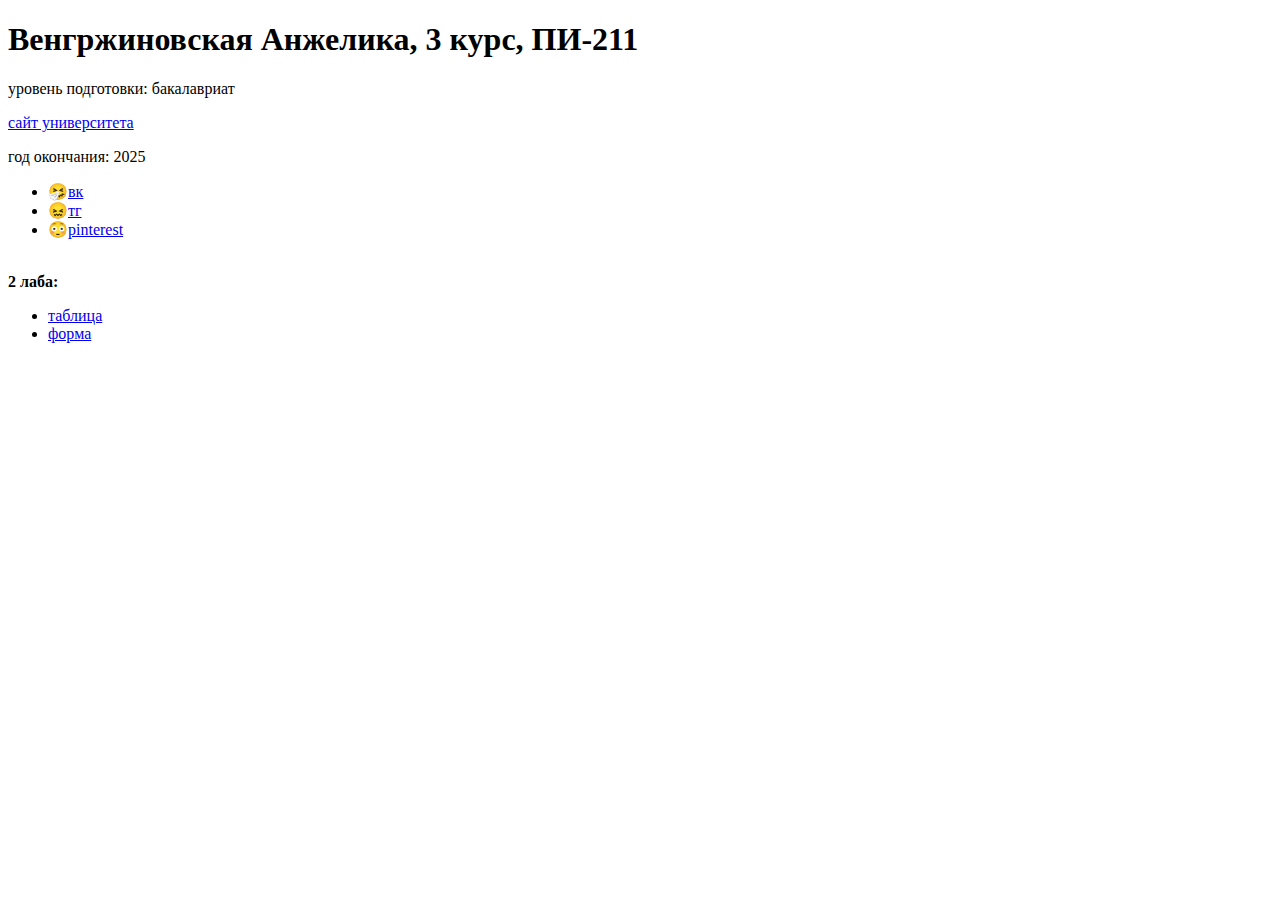
==== index.html @ 3a26230c "added hrefs" ====
<!DOCTYPE html>
<html lang="en">
<head>
    <meta charset="UTF-8">
    <title>about me</title>
</head>
<body>
<h1>Венгржиновская Анжелика, 3 курс, ПИ-211</h1>
<p>уровень подготовки: бакалавриат</p>
<a href="https://kemsu.ru/">сайт университета</a>
<p>год окончания: 2025</p>

<ul>
    <li><span>🤧</span><a href="https://vk.com/kunjjutt">вк</a></li>
    <li><span>😖</span><a href="https://t.me/kunjjutt">тг</a></li>
    <li><span>😳</span><a href="https://ru.pinterest.com/moldycookies/">pinterest</a></li>
</ul>
<br>

<b>2 лаба:</b>
<ul>
    <li><a href="table.html">таблица</a></li>
    <li><a href="contact_me.html">форма</a></li>
</ul>
</body>
</html>
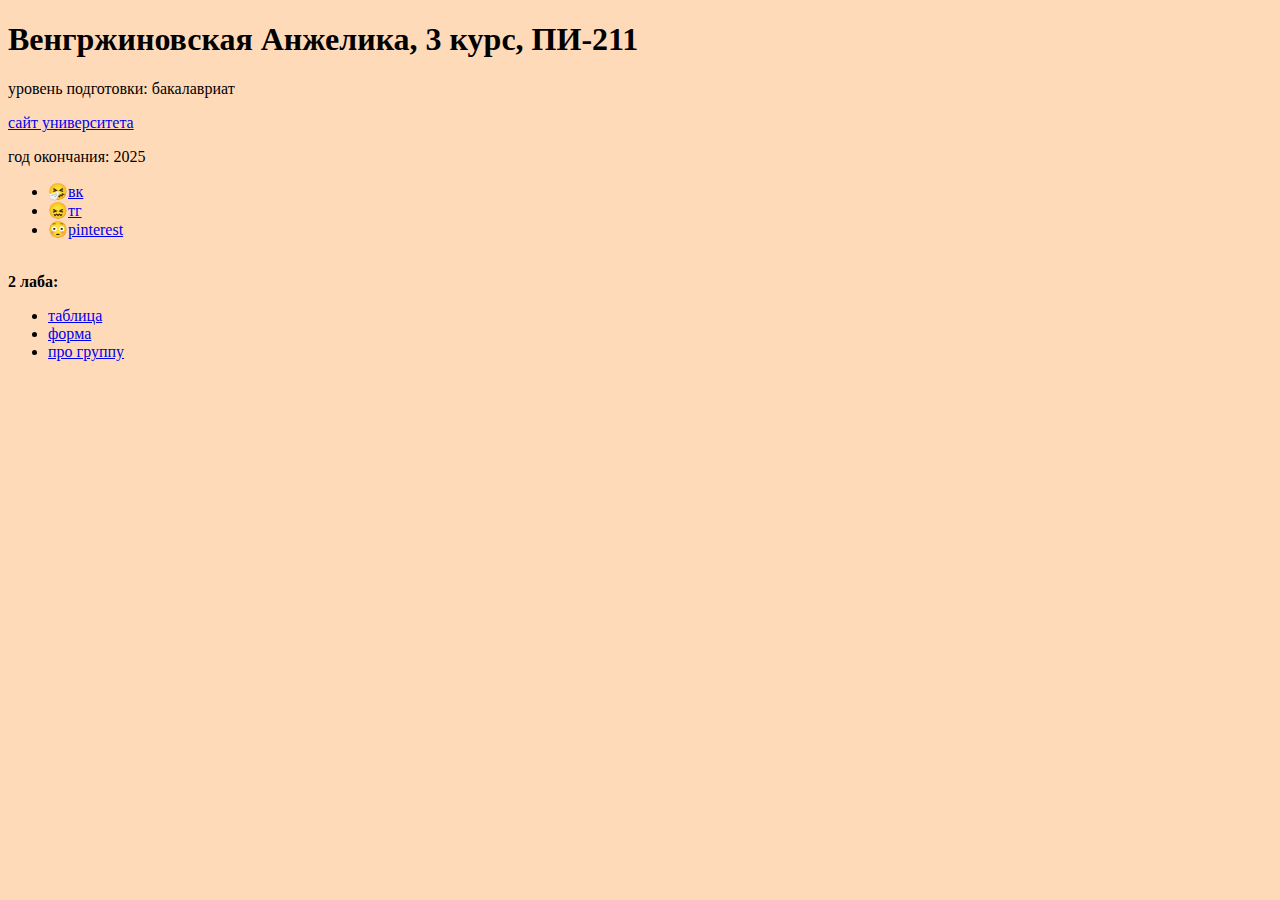
==== commit 04454877: "lab 3" ====
--- a/index.html
+++ b/index.html
@@ -4,7 +4,7 @@
     <meta charset="UTF-8">
     <title>about me</title>
 </head>
-<body>
+<body style="background-color: peachpuff">
 <h1>Венгржиновская Анжелика, 3 курс, ПИ-211</h1>
 <p>уровень подготовки: бакалавриат</p>
 <a href="https://kemsu.ru/">сайт университета</a>
@@ -21,6 +21,7 @@
 <ul>
     <li><a href="table.html">таблица</a></li>
     <li><a href="contact_me.html">форма</a></li>
+    <li><a href="about_group.html">про группу</a></li>
 </ul>
 </body>
 </html>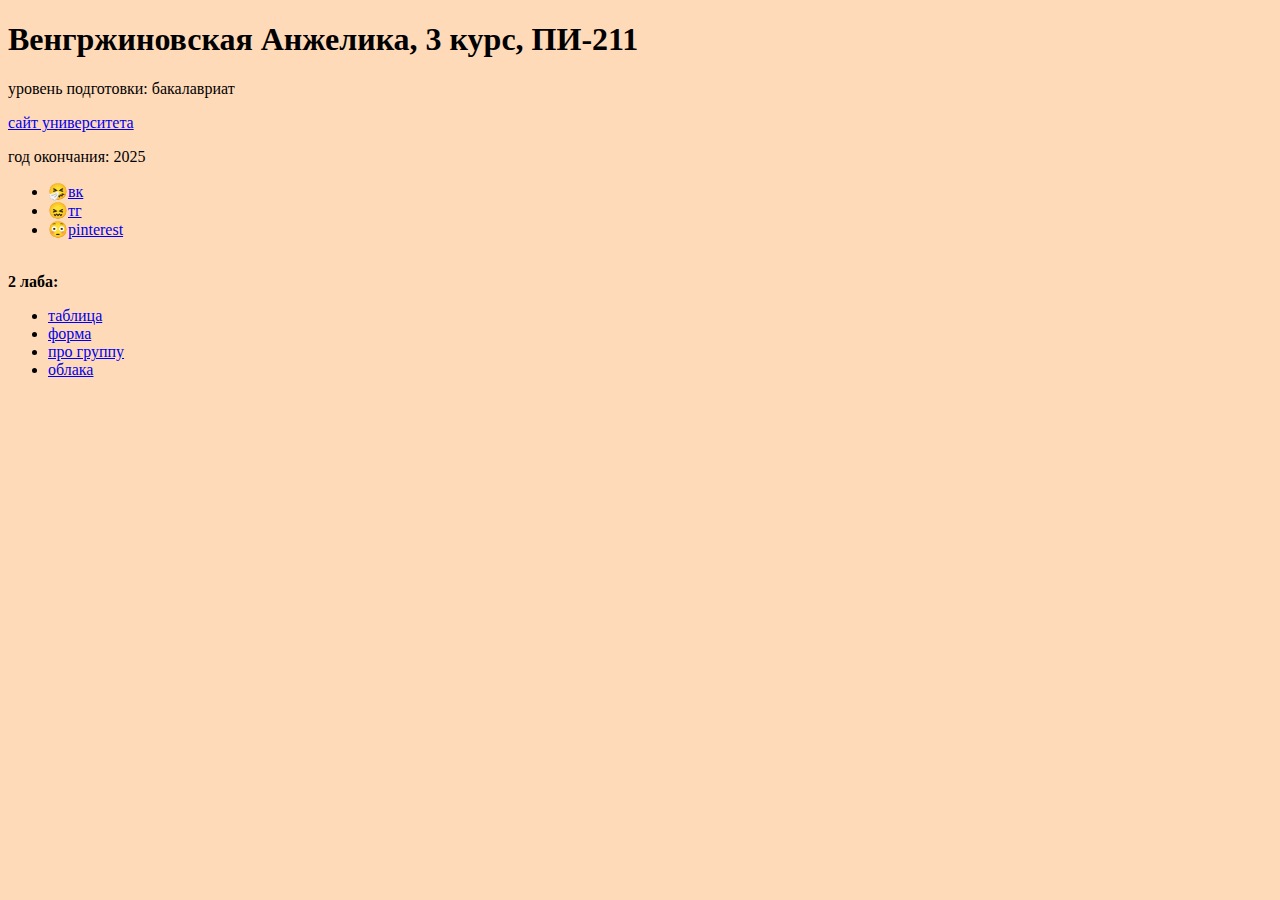
==== commit 4e8cf9fa: "lab 4" ====
--- a/index.html
+++ b/index.html
@@ -3,6 +3,7 @@
 <head>
     <meta charset="UTF-8">
     <title>about me</title>
+    <link rel="shortcut icon" href="favicon.ico" type="image/x-icon">
 </head>
 <body style="background-color: peachpuff">
 <h1>Венгржиновская Анжелика, 3 курс, ПИ-211</h1>
@@ -22,6 +23,7 @@
     <li><a href="table.html">таблица</a></li>
     <li><a href="contact_me.html">форма</a></li>
     <li><a href="about_group.html">про группу</a></li>
+    <li><a href="cloud_lab/clouds.html">облака</a></li>
 </ul>
 </body>
 </html>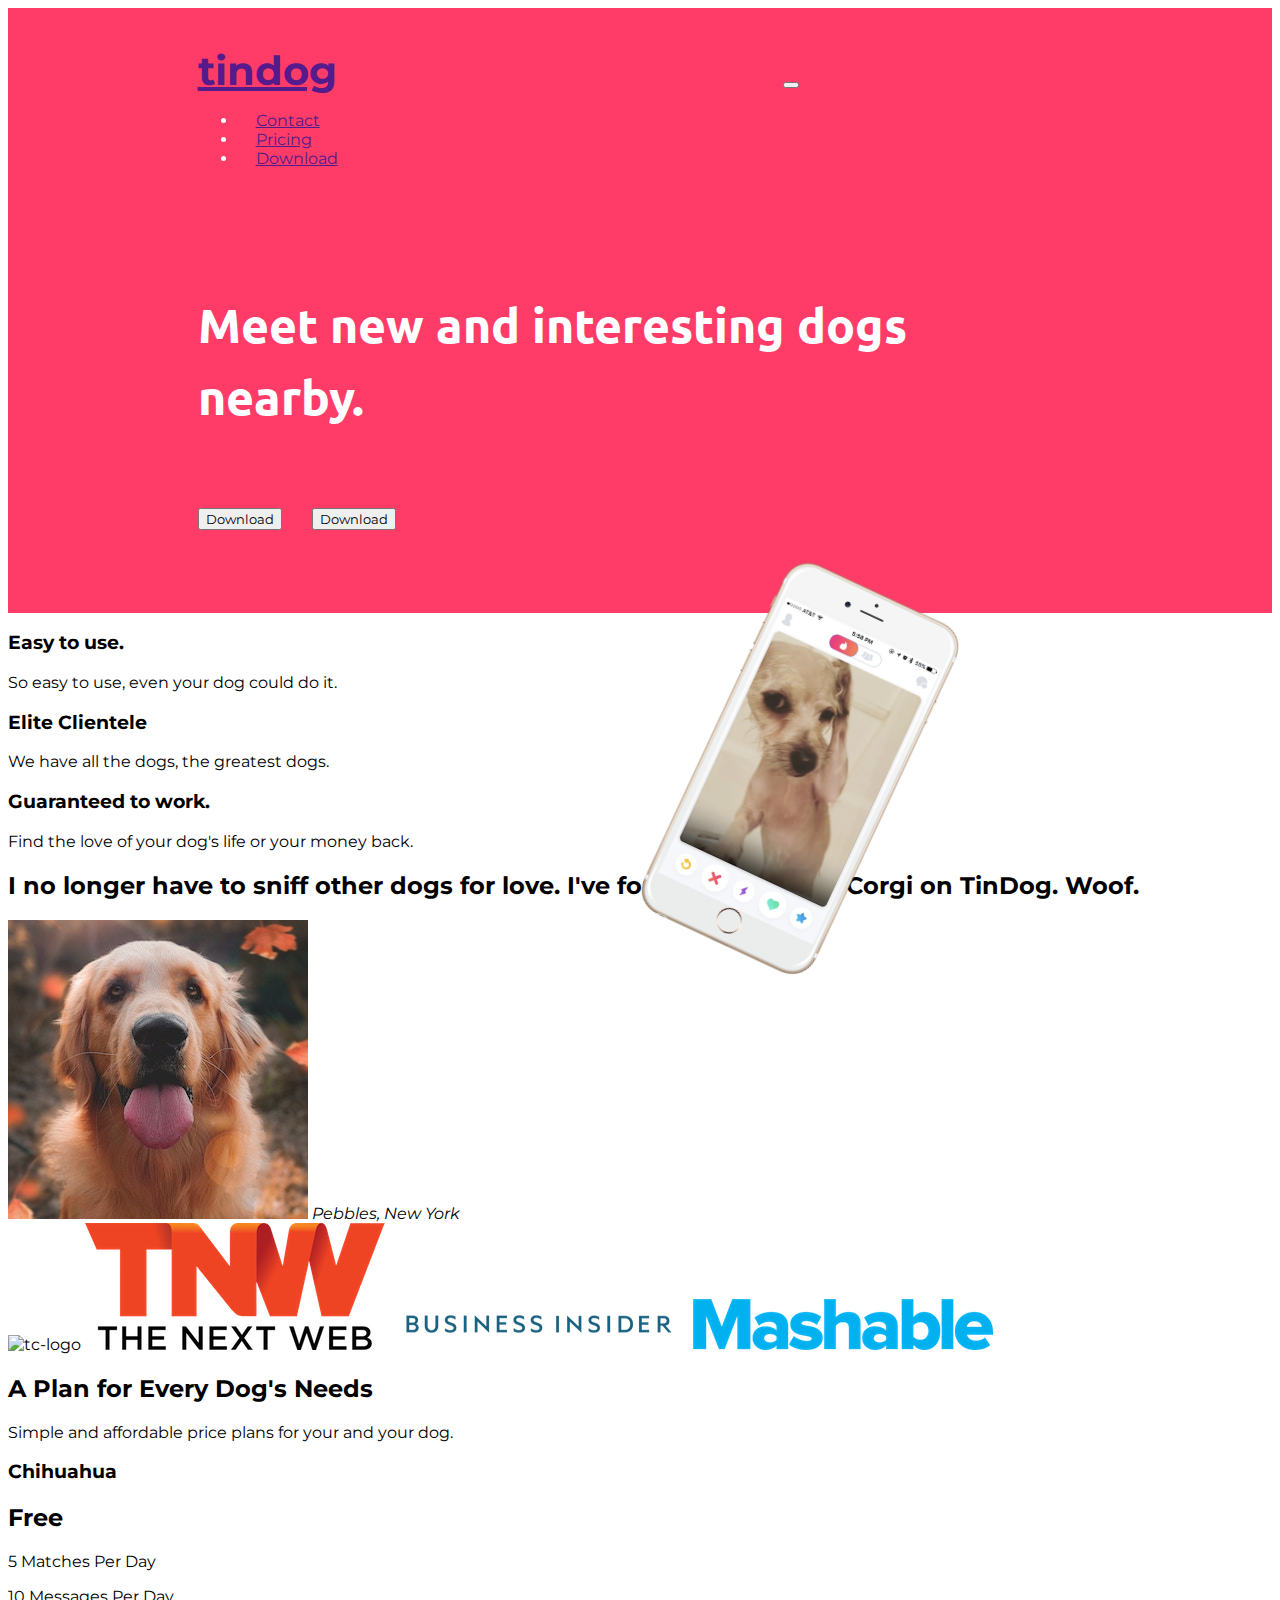
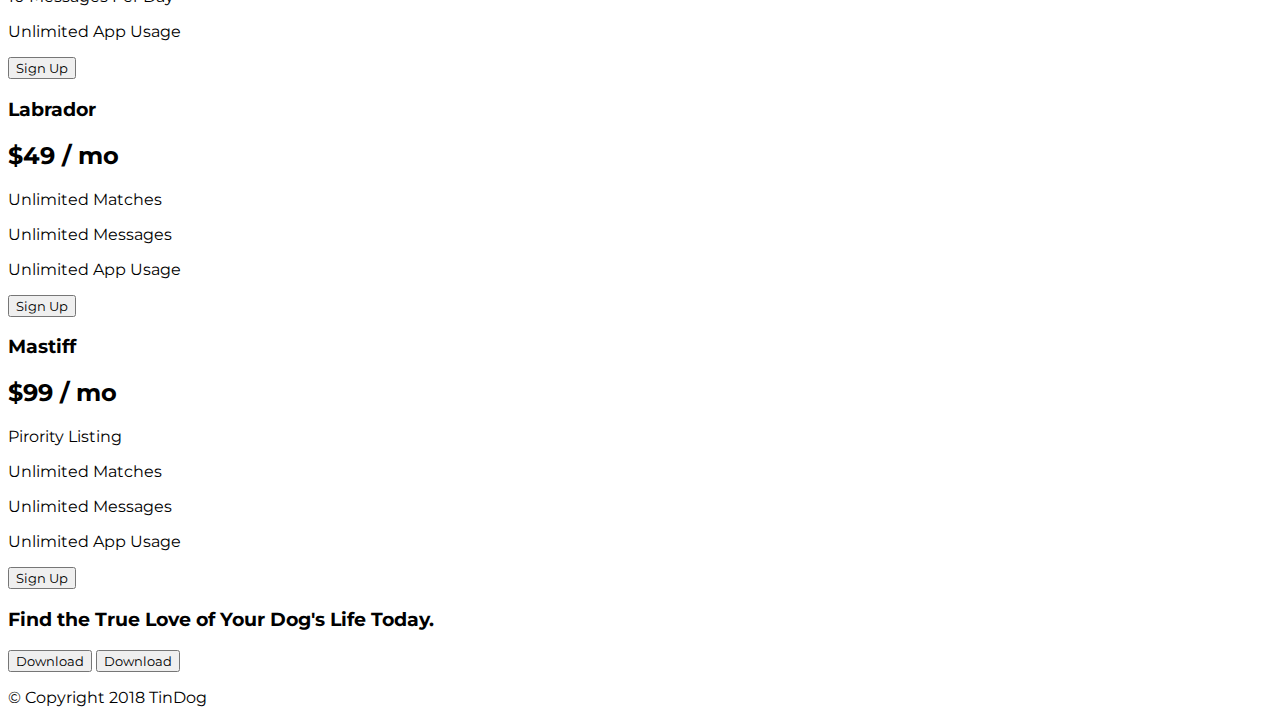
==== commit 999a6c9c: "lab 5" ====
--- a/index.html
+++ b/index.html
@@ -1,29 +1,159 @@
 <!DOCTYPE html>
 <html lang="en">
+
 <head>
-    <meta charset="UTF-8">
-    <title>about me</title>
-    <link rel="shortcut icon" href="favicon.ico" type="image/x-icon">
+    <meta charset="utf-8">
+    <title>TinDog</title>
+    <link rel="stylesheet" href="css/styles.css">
+    <link href="https://cdn.jsdelivr.net/npm/bootstrap@5.1.3/dist/css/bootstrap.min.css" rel="stylesheet"
+          integrity="sha384-1BmE4kWBq78iYhFldvKuhfTAU6auU8tT94WrHftjDbrCEXSU1oBoqyl2QvZ6jIW3" crossorigin="anonymous">
+    <link rel="preconnect" href="https://fonts.googleapis.com">
+    <link rel="preconnect" href="https://fonts.gstatic.com" crossorigin>
+    <link href="https://fonts.googleapis.com/css2?family=Montserrat:wght@300&family=Ubuntu:wght@300&display=swap"
+          rel="stylesheet">
+    <link href="https://use.fontawesome.com/releases/v6.4.2/css/all.css" rel="stylesheet"/>
 </head>
-<body style="background-color: peachpuff">
-<h1>Венгржиновская Анжелика, 3 курс, ПИ-211</h1>
-<p>уровень подготовки: бакалавриат</p>
-<a href="https://kemsu.ru/">сайт университета</a>
-<p>год окончания: 2025</p>
 
-<ul>
-    <li><span>🤧</span><a href="https://vk.com/kunjjutt">вк</a></li>
-    <li><span>😖</span><a href="https://t.me/kunjjutt">тг</a></li>
-    <li><span>😳</span><a href="https://ru.pinterest.com/moldycookies/">pinterest</a></li>
-</ul>
-<br>
+<body>
 
-<b>2 лаба:</b>
-<ul>
-    <li><a href="table.html">таблица</a></li>
-    <li><a href="contact_me.html">форма</a></li>
-    <li><a href="about_group.html">про группу</a></li>
-    <li><a href="cloud_lab/clouds.html">облака</a></li>
-</ul>
+<section id="title">
+
+    <nav class="navbar wrapper navbar-expand-lg navbar-dark">
+        <a class="navbar-brand wrapper" href="">tindog</a>
+        <button class="navbar-toggler" type="button" data-toggle="collapse" data-target="#navbarSupportedContent"
+                aria-controls="navbarSupportedContent" aria-expanded="false" aria-label="Toggle navigation">
+            <span class="navbar-toggler-icon"></span>
+        </button>
+        <div class="collapse navbar-collapse" id="navbarSupportedContent">
+            <ul class="navbar-nav ml-auto">
+                <li class="nav-item wrapper">
+                    <a class="nav-link" href="">Contact</a>
+                </li>
+                <li class="nav-item wrapper">
+                    <a class="nav-link" href="">Pricing</a>
+                </li>
+                <li class="nav-item wrapper">
+                    <a class="nav-link" href="">Download</a>
+                </li>
+            </ul>
+        </div>
+    </nav>
+
+    <div class="row">
+        <div class="col-lg-6">
+            <h1>Meet new and interesting dogs nearby.</h1>
+            <button type="button" class="btn btn-dark btn-lg download-button"><i
+                    class="fa-brands fa-apple"></i> Download
+            </button>
+            <button type="button" class="btn btn-outline-light btn-lg download-button"><i
+                    class="fa-brands fa-google-play"></i> Download
+            </button>
+        </div>
+        <div class="col-lg-6">
+            <img class="title-image" src="images/iphone6.png" alt="iphone-mockup">
+        </div>
+    </div>
+
+</section>
+
+
+<!-- Features -->
+
+<section id="features">
+
+    <h3>Easy to use.</h3>
+    <p>So easy to use, even your dog could do it.</p>
+
+    <h3>Elite Clientele</h3>
+    <p>We have all the dogs, the greatest dogs.</p>
+
+    <h3>Guaranteed to work.</h3>
+    <p>Find the love of your dog's life or your money back.</p>
+
+</section>
+
+
+<!-- Testimonials -->
+
+<section id="testimonials">
+
+    <h2>I no longer have to sniff other dogs for love. I've found the hottest Corgi on TinDog. Woof.</h2>
+    <img src="images/dog-img.jpg" alt="dog-profile">
+    <em>Pebbles, New York</em>
+
+    <!-- <h2 class="testimonial-text">My dog used to be so lonely, but with TinDog's help, they've found the love of their life. I think.</h2>
+    <img class="testimonial-image" src="images/lady-img.jpg" alt="lady-profile">
+    <em>Beverly, Illinois</em> -->
+
+</section>
+
+
+<!-- Press -->
+
+<section id="press">
+    <img src="images/techcrunch.png" alt="tc-logo">
+    <img src="images/tnw.png" alt="tnw-logo">
+    <img src="images/bizinsider.png" alt="biz-insider-logo">
+    <img src="images/mashable.png" alt="mashable-logo">
+
+</section>
+
+
+<!-- Pricing -->
+
+<section id="pricing">
+
+    <h2>A Plan for Every Dog's Needs</h2>
+    <p>Simple and affordable price plans for your and your dog.</p>
+
+
+    <h3>Chihuahua</h3>
+    <h2>Free</h2>
+    <p>5 Matches Per Day</p>
+    <p>10 Messages Per Day</p>
+    <p>Unlimited App Usage</p>
+    <button type="button">Sign Up</button>
+
+
+    <h3>Labrador</h3>
+    <h2>$49 / mo</h2>
+    <p>Unlimited Matches</p>
+    <p>Unlimited Messages</p>
+    <p>Unlimited App Usage</p>
+    <button type="button">Sign Up</button>
+
+
+    <h3>Mastiff</h3>
+    <h2>$99 / mo</h2>
+    <p>Pirority Listing</p>
+    <p>Unlimited Matches</p>
+    <p>Unlimited Messages</p>
+    <p>Unlimited App Usage</p>
+    <button type="button">Sign Up</button>
+
+</section>
+
+
+<!-- Call to Action -->
+
+<section id="cta">
+
+    <h3>Find the True Love of Your Dog's Life Today.</h3>
+    <button type="button">Download</button>
+    <button type="button">Download</button>
+
+</section>
+
+
+<!-- Footer -->
+
+<footer id="footer">
+
+    <p>© Copyright 2018 TinDog</p>
+
+</footer>
+
+
 </body>
-</html>+
+</html>
--- a/css/styles.css
+++ b/css/styles.css
@@ -0,0 +1,40 @@
+body * {
+    font-family: "Montserrat", sans-serif;
+}
+
+#title {
+    background-color: #ff3c68;
+    color: #fff;
+    padding: 3% 15%;
+}
+
+h1 {
+    font-family: "Ubuntu", sans-serif;
+    font-size: 3rem;
+    line-height: 1.5;
+}
+
+.navbar-brand.wrapper {
+    font-size: 2.5rem;
+    font-weight: bold;
+    margin-right: 50%;
+}
+
+.navbar.wrapper {
+    padding-bottom: 4.5rem;
+}
+
+.nav-item.wrapper {
+    padding: 0 18px;
+}
+
+.download-button {
+    margin: 5% 3% 5% 0;
+}
+
+.title-image {
+    width: 15%;
+    transform: rotate(25deg);
+    position: absolute;
+    right: 30%;
+}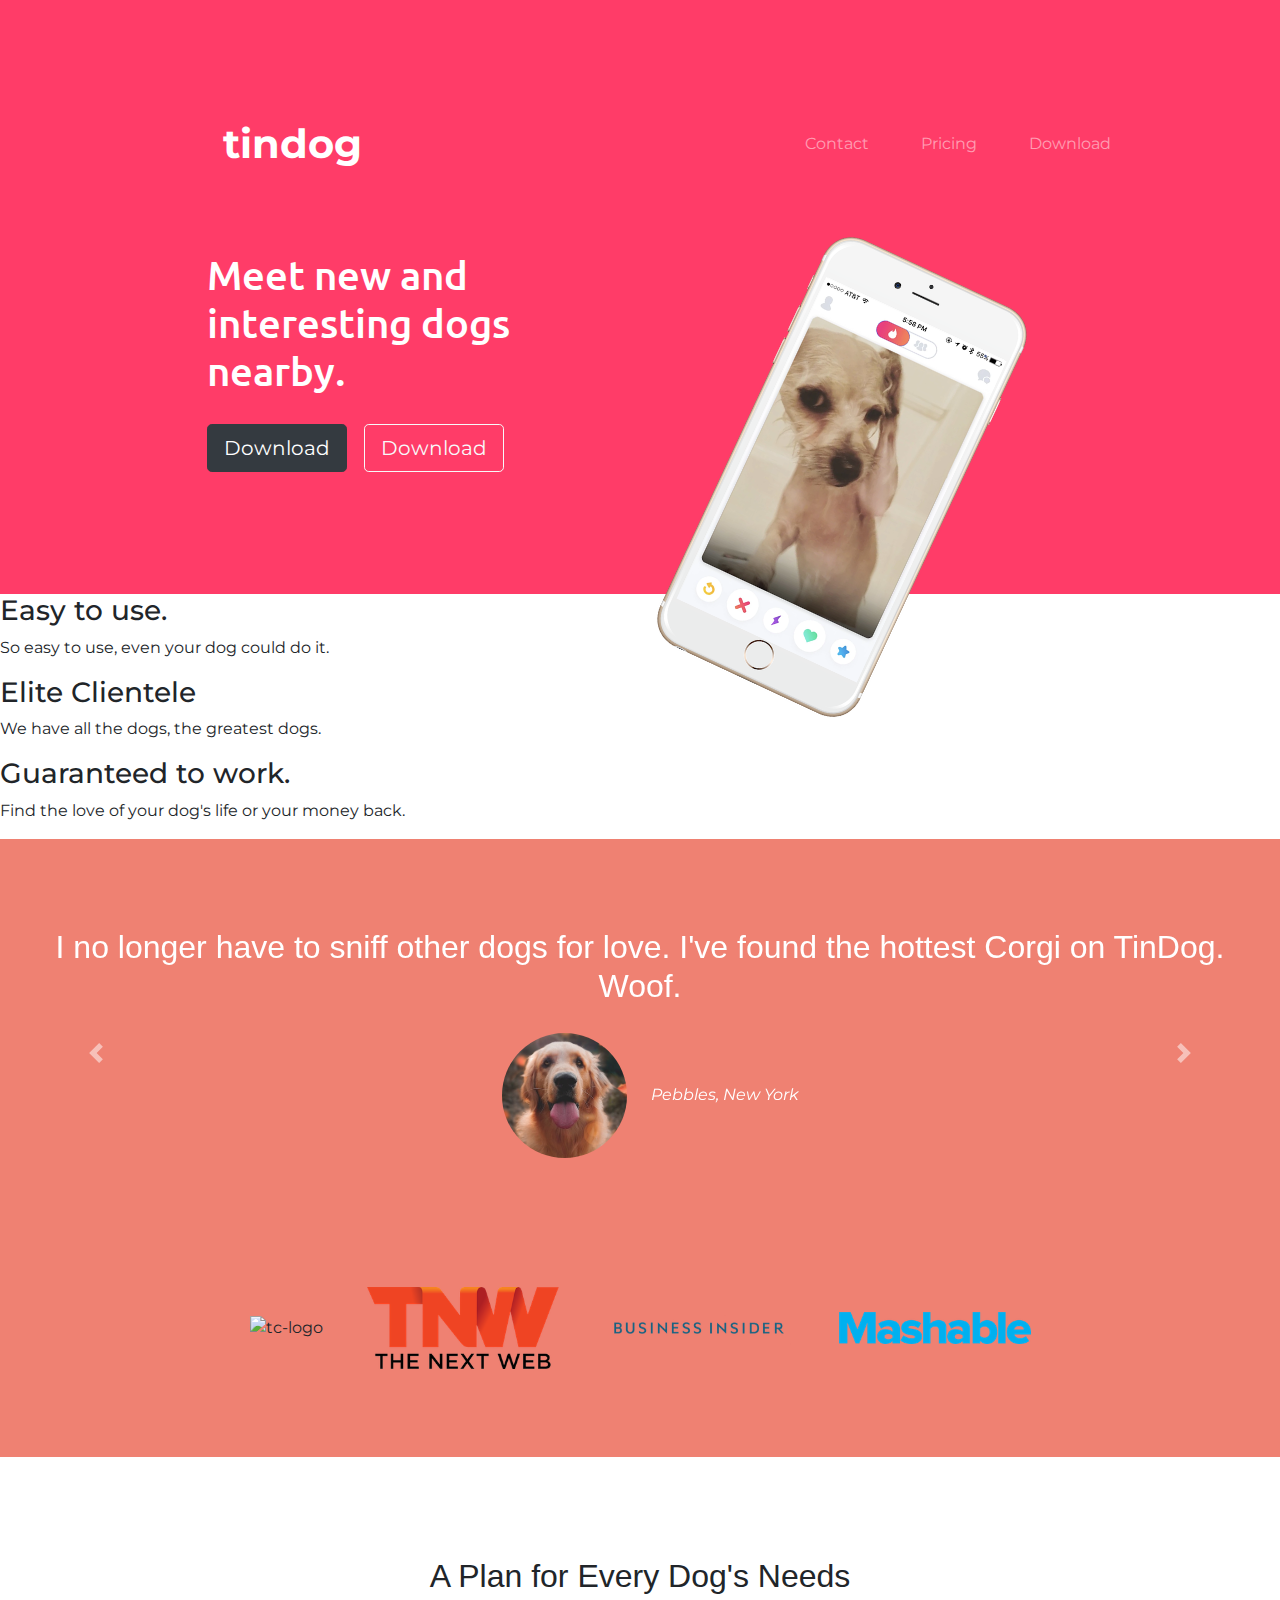
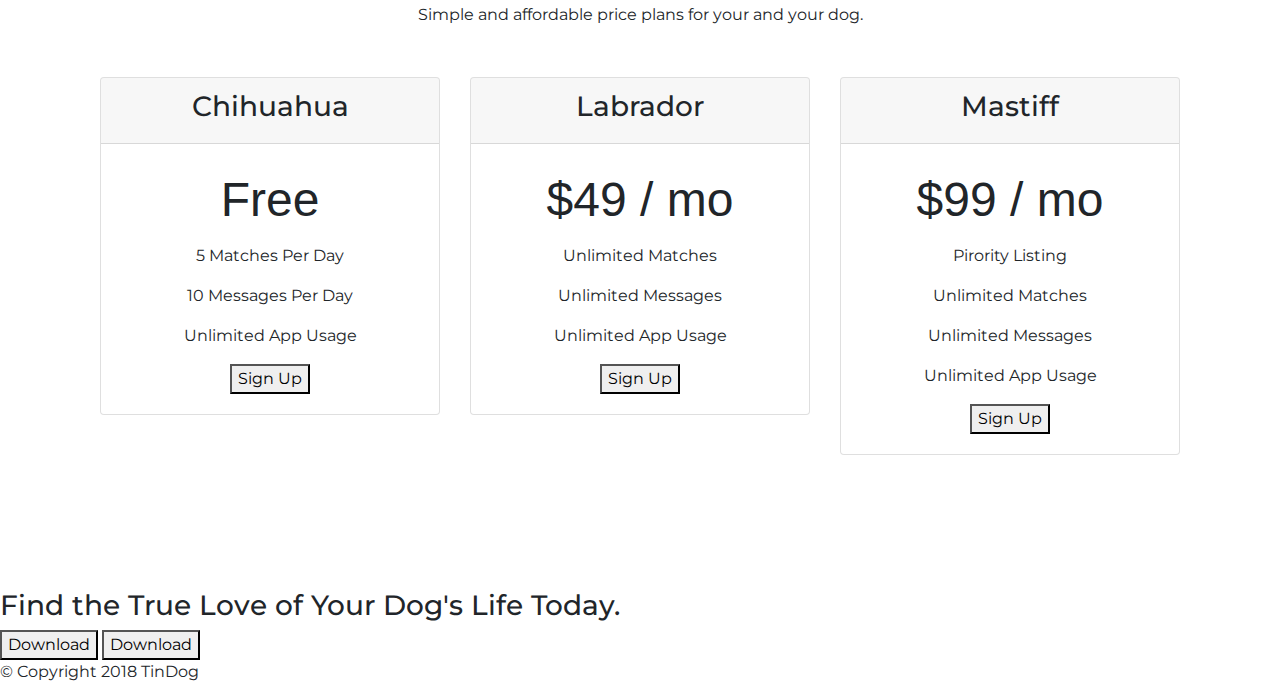
==== commit 42140c8b: "lab 6" ====
--- a/index.html
+++ b/index.html
@@ -4,13 +4,27 @@
 <head>
     <meta charset="utf-8">
     <title>TinDog</title>
+
+    <!-- CSS Stylesheet  -->
     <link rel="stylesheet" href="css/styles.css">
-    <link href="https://cdn.jsdelivr.net/npm/bootstrap@5.1.3/dist/css/bootstrap.min.css" rel="stylesheet"
-          integrity="sha384-1BmE4kWBq78iYhFldvKuhfTAU6auU8tT94WrHftjDbrCEXSU1oBoqyl2QvZ6jIW3" crossorigin="anonymous">
-    <link rel="preconnect" href="https://fonts.googleapis.com">
-    <link rel="preconnect" href="https://fonts.gstatic.com" crossorigin>
-    <link href="https://fonts.googleapis.com/css2?family=Montserrat:wght@300&family=Ubuntu:wght@300&display=swap"
-          rel="stylesheet">
+
+    <!-- Bootstrap Scripts  -->
+    <link rel="stylesheet" href="https://stackpath.bootstrapcdn.com/bootstrap/4.4.1/css/bootstrap.min.css"
+          integrity="sha384-Vkoo8x4CGsO3+Hhxv8T/Q5PaXtkKtu6ug5TOeNV6gBiFeWPGFN9MuhOf23Q9Ifjh" crossorigin="anonymous">
+    <script src="https://code.jquery.com/jquery-3.4.1.slim.min.js"
+            integrity="sha384-J6qa4849blE2+poT4WnyKhv5vZF5SrPo0iEjwBvKU7imGFAV0wwj1yYfoRSJoZ+n"
+            crossorigin="anonymous"></script>
+    <script src="https://cdn.jsdelivr.net/npm/popper.js@1.16.0/dist/umd/popper.min.js"
+            integrity="sha384-Q6E9RHvbIyZFJoft+2mJbHaEWldlvI9IOYy5n3zV9zzTtmI3UksdQRVvoxMfooAo"
+            crossorigin="anonymous"></script>
+    <script src="https://stackpath.bootstrapcdn.com/bootstrap/4.4.1/js/bootstrap.min.js"
+            integrity="sha384-wfSDF2E50Y2D1uUdj0O3uMBJnjuUD4Ih7YwaYd1iqfktj0Uod8GCExl3Og8ifwB6"
+            crossorigin="anonymous"></script>
+
+    <!-- Google Fonts -->
+    <link href="https://fonts.googleapis.com/css?family=Montserrat:Black|Ubuntu" rel="stylesheet">
+
+    <!-- Font Awesome -->
     <link href="https://use.fontawesome.com/releases/v6.4.2/css/all.css" rel="stylesheet"/>
 </head>
 
@@ -18,39 +32,41 @@
 
 <section id="title">
 
-    <nav class="navbar wrapper navbar-expand-lg navbar-dark">
-        <a class="navbar-brand wrapper" href="">tindog</a>
-        <button class="navbar-toggler" type="button" data-toggle="collapse" data-target="#navbarSupportedContent"
-                aria-controls="navbarSupportedContent" aria-expanded="false" aria-label="Toggle navigation">
-            <span class="navbar-toggler-icon"></span>
-        </button>
-        <div class="collapse navbar-collapse" id="navbarSupportedContent">
-            <ul class="navbar-nav ml-auto">
-                <li class="nav-item wrapper">
-                    <a class="nav-link" href="">Contact</a>
-                </li>
-                <li class="nav-item wrapper">
-                    <a class="nav-link" href="">Pricing</a>
-                </li>
-                <li class="nav-item wrapper">
-                    <a class="nav-link" href="">Download</a>
-                </li>
-            </ul>
-        </div>
-    </nav>
-
-    <div class="row">
-        <div class="col-lg-6">
-            <h1>Meet new and interesting dogs nearby.</h1>
-            <button type="button" class="btn btn-dark btn-lg download-button"><i
-                    class="fa-brands fa-apple"></i> Download
+    <div class="container-fluid">
+        <nav class="navbar wrapper navbar-expand-lg navbar-dark">
+            <a class="navbar-brand wrapper" href="">tindog</a>
+            <button class="navbar-toggler" type="button" data-toggle="collapse" data-target="#navbarSupportedContent"
+                    aria-controls="navbarSupportedContent" aria-expanded="false" aria-label="Toggle navigation">
+                <span class="navbar-toggler-icon"></span>
             </button>
-            <button type="button" class="btn btn-outline-light btn-lg download-button"><i
-                    class="fa-brands fa-google-play"></i> Download
-            </button>
-        </div>
-        <div class="col-lg-6">
-            <img class="title-image" src="images/iphone6.png" alt="iphone-mockup">
+            <div class="collapse navbar-collapse" id="navbarSupportedContent">
+                <ul class="navbar-nav ml-auto">
+                    <li class="nav-item wrapper">
+                        <a class="nav-link" href="">Contact</a>
+                    </li>
+                    <li class="nav-item wrapper">
+                        <a class="nav-link" href="">Pricing</a>
+                    </li>
+                    <li class="nav-item wrapper">
+                        <a class="nav-link" href="">Download</a>
+                    </li>
+                </ul>
+            </div>
+        </nav>
+
+        <div class="row">
+            <div class="col-lg-6">
+                <h1>Meet new and interesting dogs nearby.</h1>
+                <button type="button" class="btn btn-dark btn-lg download-button"><i
+                        class="fa-brands fa-apple"></i> Download
+                </button>
+                <button type="button" class="btn btn-outline-light btn-lg download-button"><i
+                        class="fa-brands fa-google-play"></i> Download
+                </button>
+            </div>
+            <div class="col-lg-6">
+                <img class="title-image" src="images/iphone6.png" alt="iphone-mockup">
+            </div>
         </div>
     </div>
 
@@ -76,14 +92,28 @@
 <!-- Testimonials -->
 
 <section id="testimonials">
-
-    <h2>I no longer have to sniff other dogs for love. I've found the hottest Corgi on TinDog. Woof.</h2>
-    <img src="images/dog-img.jpg" alt="dog-profile">
-    <em>Pebbles, New York</em>
-
-    <!-- <h2 class="testimonial-text">My dog used to be so lonely, but with TinDog's help, they've found the love of their life. I think.</h2>
-    <img class="testimonial-image" src="images/lady-img.jpg" alt="lady-profile">
-    <em>Beverly, Illinois</em> -->
+    <div id="testimonial-carousel" class="carousel slide" data-bs-ride="carousel">
+        <div class="carousel-inner">
+            <div class="carousel-item active container-fluid">
+                <h2>I no longer have to sniff other dogs for love. I've found the hottest Corgi on TinDog. Woof.</h2>
+                <img class="testimonial-image" src="images/dog-img.jpg" alt="dog-profile">
+                <em>Pebbles, New York</em>
+            </div>
+            <div class="carousel-item container-fluid">
+                <h2 class="testimonial-text">My dog used to be so lonely, but with TinDog's help, they've found the love
+                    of their
+                    life. I think.</h2>
+                <img class="testimonial-image" src="images/lady-img.jpg" alt="lady-profile">
+                <em>Beverly, Illinois</em>
+            </div>
+        </div>
+        <a class="carousel-control-prev" href="#testimonial-carousel" role="button" data-slide="prev">
+            <span class="carousel-control-prev-icon"></span>
+        </a>
+        <a class="carousel-control-next" href="#testimonial-carousel" role="button" data-slide="next">
+            <span class="carousel-control-next-icon"></span>
+        </a>
+    </div>
 
 </section>
 
@@ -91,10 +121,10 @@
 <!-- Press -->
 
 <section id="press">
-    <img src="images/techcrunch.png" alt="tc-logo">
-    <img src="images/tnw.png" alt="tnw-logo">
-    <img src="images/bizinsider.png" alt="biz-insider-logo">
-    <img src="images/mashable.png" alt="mashable-logo">
+    <img class="press-logo" src="images/techcrunch.png" alt="tc-logo">
+    <img class="press-logo" src="images/tnw.png" alt="tnw-logo">
+    <img class="press-logo" src="images/bizinsider.png" alt="biz-insider-logo">
+    <img class="press-logo" src="images/mashable.png" alt="mashable-logo">
 
 </section>
 
@@ -106,31 +136,54 @@
     <h2>A Plan for Every Dog's Needs</h2>
     <p>Simple and affordable price plans for your and your dog.</p>
 
-
-    <h3>Chihuahua</h3>
-    <h2>Free</h2>
-    <p>5 Matches Per Day</p>
-    <p>10 Messages Per Day</p>
-    <p>Unlimited App Usage</p>
-    <button type="button">Sign Up</button>
-
-
-    <h3>Labrador</h3>
-    <h2>$49 / mo</h2>
-    <p>Unlimited Matches</p>
-    <p>Unlimited Messages</p>
-    <p>Unlimited App Usage</p>
-    <button type="button">Sign Up</button>
-
-
-    <h3>Mastiff</h3>
-    <h2>$99 / mo</h2>
-    <p>Pirority Listing</p>
-    <p>Unlimited Matches</p>
-    <p>Unlimited Messages</p>
-    <p>Unlimited App Usage</p>
-    <button type="button">Sign Up</button>
-
+    <div class="row">
+        <div class="pricing-column col-lg-4 col-md-6">
+            <div class="card">
+                <div class="card-header">
+                    <h3>Chihuahua</h3>
+                </div>
+                <div class="card-body">
+                    <h2 class="price-text">Free</h2>
+                    <p>5 Matches Per Day</p>
+                    <p>10 Messages Per Day</p>
+                    <p>Unlimited App Usage</p>
+                    <button type="button">Sign Up</button>
+                </div>
+            </div>
+        </div>
+
+        <div class="pricing-column col-lg-4 col-md-6">
+            <div class="card">
+                <div class="card-header">
+                    <h3>Labrador</h3>
+                </div>
+                <div class="card-body">
+                    <h2 class="price-text">$49 / mo</h2>
+                    <p>Unlimited Matches</p>
+                    <p>Unlimited Messages</p>
+                    <p>Unlimited App Usage</p>
+                    <button type="button">Sign Up</button>
+                </div>
+            </div>
+        </div>
+
+
+        <div class="pricing-column col-lg-4 col-md-6">
+            <div class="card">
+                <div class="card-header">
+                    <h3>Mastiff</h3>
+                </div>
+                <div class="card-body">
+                    <h2 class="price-text">$99 / mo</h2>
+                    <p>Pirority Listing</p>
+                    <p>Unlimited Matches</p>
+                    <p>Unlimited Messages</p>
+                    <p>Unlimited App Usage</p>
+                    <button type="button">Sign Up</button>
+                </div>
+            </div>
+        </div>
+    </div>
 </section>
 
 
--- a/css/styles.css
+++ b/css/styles.css
@@ -4,14 +4,41 @@
 
 #title {
     background-color: #ff3c68;
-    color: #fff;
+    color: #ffffff;
     padding: 3% 15%;
+}
+
+#testimonials {
+    text-align: center;
+    background-color: #ef8172;
+    color: #ffffff;
+}
+
+#press {
+    background-color: #ef8172;
+    text-align: center;
+    padding-bottom: 3%;
+}
+
+#pricing {
+    padding: 100px;
+    text-align: center;
 }
 
 h1 {
     font-family: "Ubuntu", sans-serif;
     font-size: 3rem;
     line-height: 1.5;
+}
+
+h2 {
+    font-family: "Montserrat-Bold", sans-serif;
+    font-size: 3rem;
+    line-height: 1.5;
+}
+
+.container-fluid {
+    padding: 7% 15%;
 }
 
 .navbar-brand.wrapper {
@@ -33,8 +60,40 @@
 }
 
 .title-image {
-    width: 15%;
+    width: 50%;
     transform: rotate(25deg);
     position: absolute;
     right: 30%;
+    overflow: hidden;
+}
+
+.testimonial-image {
+    width: 10%;
+    border-radius: 100%;
+    margin: 20px;
+}
+
+.press-logo {
+    width: 15%;
+    margin: 20px 20px 50px;
+}
+
+.pricing-column {
+    padding: 3% 2%;
+}
+
+.price-text {
+    font-size: 3rem;
+    line-height: 1.5;
+}
+
+@media (max-width: 1028px) {
+    #title {
+        text-align: center;
+    }
+
+    .title-image {
+        position: static;
+        transform: rotate(0);
+    }
 }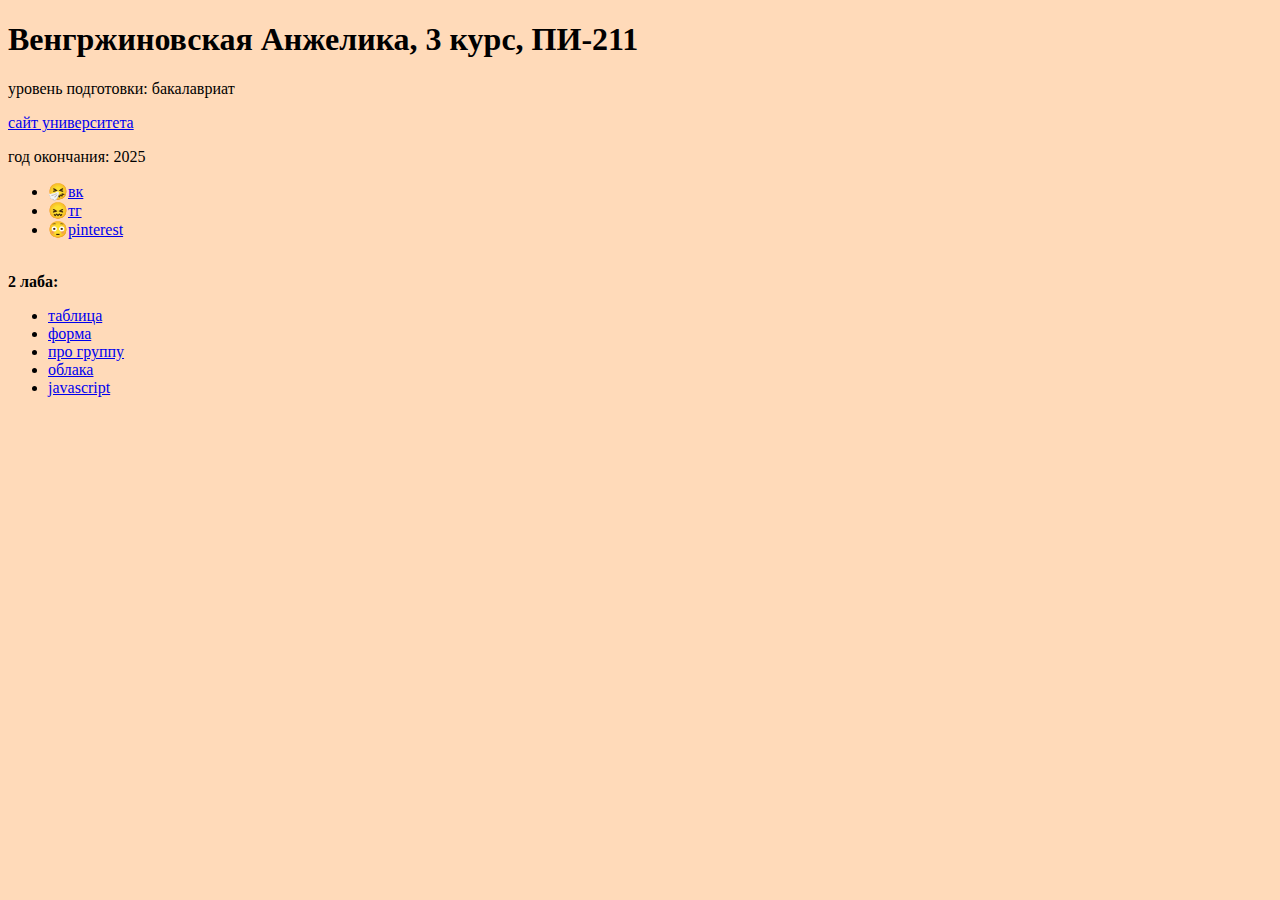
==== commit 2ba3a401: "lab 7" ====
--- a/index.html
+++ b/index.html
@@ -1,212 +1,30 @@
 <!DOCTYPE html>
 <html lang="en">
+<head>
+    <meta charset="UTF-8">
+    <title>about me</title>
+    <link rel="shortcut icon" href="favicon.ico" type="image/x-icon">
+</head>
+<body style="background-color: peachpuff">
+<h1>Венгржиновская Анжелика, 3 курс, ПИ-211</h1>
+<p>уровень подготовки: бакалавриат</p>
+<a href="https://kemsu.ru/">сайт университета</a>
+<p>год окончания: 2025</p>
 
-<head>
-    <meta charset="utf-8">
-    <title>TinDog</title>
+<ul>
+    <li><span>🤧</span><a href="https://vk.com/kunjjutt">вк</a></li>
+    <li><span>😖</span><a href="https://t.me/kunjjutt">тг</a></li>
+    <li><span>😳</span><a href="https://ru.pinterest.com/moldycookies/">pinterest</a></li>
+</ul>
+<br>
 
-    <!-- CSS Stylesheet  -->
-    <link rel="stylesheet" href="css/styles.css">
-
-    <!-- Bootstrap Scripts  -->
-    <link rel="stylesheet" href="https://stackpath.bootstrapcdn.com/bootstrap/4.4.1/css/bootstrap.min.css"
-          integrity="sha384-Vkoo8x4CGsO3+Hhxv8T/Q5PaXtkKtu6ug5TOeNV6gBiFeWPGFN9MuhOf23Q9Ifjh" crossorigin="anonymous">
-    <script src="https://code.jquery.com/jquery-3.4.1.slim.min.js"
-            integrity="sha384-J6qa4849blE2+poT4WnyKhv5vZF5SrPo0iEjwBvKU7imGFAV0wwj1yYfoRSJoZ+n"
-            crossorigin="anonymous"></script>
-    <script src="https://cdn.jsdelivr.net/npm/popper.js@1.16.0/dist/umd/popper.min.js"
-            integrity="sha384-Q6E9RHvbIyZFJoft+2mJbHaEWldlvI9IOYy5n3zV9zzTtmI3UksdQRVvoxMfooAo"
-            crossorigin="anonymous"></script>
-    <script src="https://stackpath.bootstrapcdn.com/bootstrap/4.4.1/js/bootstrap.min.js"
-            integrity="sha384-wfSDF2E50Y2D1uUdj0O3uMBJnjuUD4Ih7YwaYd1iqfktj0Uod8GCExl3Og8ifwB6"
-            crossorigin="anonymous"></script>
-
-    <!-- Google Fonts -->
-    <link href="https://fonts.googleapis.com/css?family=Montserrat:Black|Ubuntu" rel="stylesheet">
-
-    <!-- Font Awesome -->
-    <link href="https://use.fontawesome.com/releases/v6.4.2/css/all.css" rel="stylesheet"/>
-</head>
-
-<body>
-
-<section id="title">
-
-    <div class="container-fluid">
-        <nav class="navbar wrapper navbar-expand-lg navbar-dark">
-            <a class="navbar-brand wrapper" href="">tindog</a>
-            <button class="navbar-toggler" type="button" data-toggle="collapse" data-target="#navbarSupportedContent"
-                    aria-controls="navbarSupportedContent" aria-expanded="false" aria-label="Toggle navigation">
-                <span class="navbar-toggler-icon"></span>
-            </button>
-            <div class="collapse navbar-collapse" id="navbarSupportedContent">
-                <ul class="navbar-nav ml-auto">
-                    <li class="nav-item wrapper">
-                        <a class="nav-link" href="">Contact</a>
-                    </li>
-                    <li class="nav-item wrapper">
-                        <a class="nav-link" href="">Pricing</a>
-                    </li>
-                    <li class="nav-item wrapper">
-                        <a class="nav-link" href="">Download</a>
-                    </li>
-                </ul>
-            </div>
-        </nav>
-
-        <div class="row">
-            <div class="col-lg-6">
-                <h1>Meet new and interesting dogs nearby.</h1>
-                <button type="button" class="btn btn-dark btn-lg download-button"><i
-                        class="fa-brands fa-apple"></i> Download
-                </button>
-                <button type="button" class="btn btn-outline-light btn-lg download-button"><i
-                        class="fa-brands fa-google-play"></i> Download
-                </button>
-            </div>
-            <div class="col-lg-6">
-                <img class="title-image" src="images/iphone6.png" alt="iphone-mockup">
-            </div>
-        </div>
-    </div>
-
-</section>
-
-
-<!-- Features -->
-
-<section id="features">
-
-    <h3>Easy to use.</h3>
-    <p>So easy to use, even your dog could do it.</p>
-
-    <h3>Elite Clientele</h3>
-    <p>We have all the dogs, the greatest dogs.</p>
-
-    <h3>Guaranteed to work.</h3>
-    <p>Find the love of your dog's life or your money back.</p>
-
-</section>
-
-
-<!-- Testimonials -->
-
-<section id="testimonials">
-    <div id="testimonial-carousel" class="carousel slide" data-bs-ride="carousel">
-        <div class="carousel-inner">
-            <div class="carousel-item active container-fluid">
-                <h2>I no longer have to sniff other dogs for love. I've found the hottest Corgi on TinDog. Woof.</h2>
-                <img class="testimonial-image" src="images/dog-img.jpg" alt="dog-profile">
-                <em>Pebbles, New York</em>
-            </div>
-            <div class="carousel-item container-fluid">
-                <h2 class="testimonial-text">My dog used to be so lonely, but with TinDog's help, they've found the love
-                    of their
-                    life. I think.</h2>
-                <img class="testimonial-image" src="images/lady-img.jpg" alt="lady-profile">
-                <em>Beverly, Illinois</em>
-            </div>
-        </div>
-        <a class="carousel-control-prev" href="#testimonial-carousel" role="button" data-slide="prev">
-            <span class="carousel-control-prev-icon"></span>
-        </a>
-        <a class="carousel-control-next" href="#testimonial-carousel" role="button" data-slide="next">
-            <span class="carousel-control-next-icon"></span>
-        </a>
-    </div>
-
-</section>
-
-
-<!-- Press -->
-
-<section id="press">
-    <img class="press-logo" src="images/techcrunch.png" alt="tc-logo">
-    <img class="press-logo" src="images/tnw.png" alt="tnw-logo">
-    <img class="press-logo" src="images/bizinsider.png" alt="biz-insider-logo">
-    <img class="press-logo" src="images/mashable.png" alt="mashable-logo">
-
-</section>
-
-
-<!-- Pricing -->
-
-<section id="pricing">
-
-    <h2>A Plan for Every Dog's Needs</h2>
-    <p>Simple and affordable price plans for your and your dog.</p>
-
-    <div class="row">
-        <div class="pricing-column col-lg-4 col-md-6">
-            <div class="card">
-                <div class="card-header">
-                    <h3>Chihuahua</h3>
-                </div>
-                <div class="card-body">
-                    <h2 class="price-text">Free</h2>
-                    <p>5 Matches Per Day</p>
-                    <p>10 Messages Per Day</p>
-                    <p>Unlimited App Usage</p>
-                    <button type="button">Sign Up</button>
-                </div>
-            </div>
-        </div>
-
-        <div class="pricing-column col-lg-4 col-md-6">
-            <div class="card">
-                <div class="card-header">
-                    <h3>Labrador</h3>
-                </div>
-                <div class="card-body">
-                    <h2 class="price-text">$49 / mo</h2>
-                    <p>Unlimited Matches</p>
-                    <p>Unlimited Messages</p>
-                    <p>Unlimited App Usage</p>
-                    <button type="button">Sign Up</button>
-                </div>
-            </div>
-        </div>
-
-
-        <div class="pricing-column col-lg-4 col-md-6">
-            <div class="card">
-                <div class="card-header">
-                    <h3>Mastiff</h3>
-                </div>
-                <div class="card-body">
-                    <h2 class="price-text">$99 / mo</h2>
-                    <p>Pirority Listing</p>
-                    <p>Unlimited Matches</p>
-                    <p>Unlimited Messages</p>
-                    <p>Unlimited App Usage</p>
-                    <button type="button">Sign Up</button>
-                </div>
-            </div>
-        </div>
-    </div>
-</section>
-
-
-<!-- Call to Action -->
-
-<section id="cta">
-
-    <h3>Find the True Love of Your Dog's Life Today.</h3>
-    <button type="button">Download</button>
-    <button type="button">Download</button>
-
-</section>
-
-
-<!-- Footer -->
-
-<footer id="footer">
-
-    <p>© Copyright 2018 TinDog</p>
-
-</footer>
-
-
+<b>2 лаба:</b>
+<ul>
+    <li><a href="table.html">таблица</a></li>
+    <li><a href="contact_me.html">форма</a></li>
+    <li><a href="about_group.html">про группу</a></li>
+    <li><a href="cloud_lab/clouds.html">облака</a></li>
+    <li><a href="js_lab.html">javascript</a></li>
+</ul>
 </body>
-
-</html>
+</html>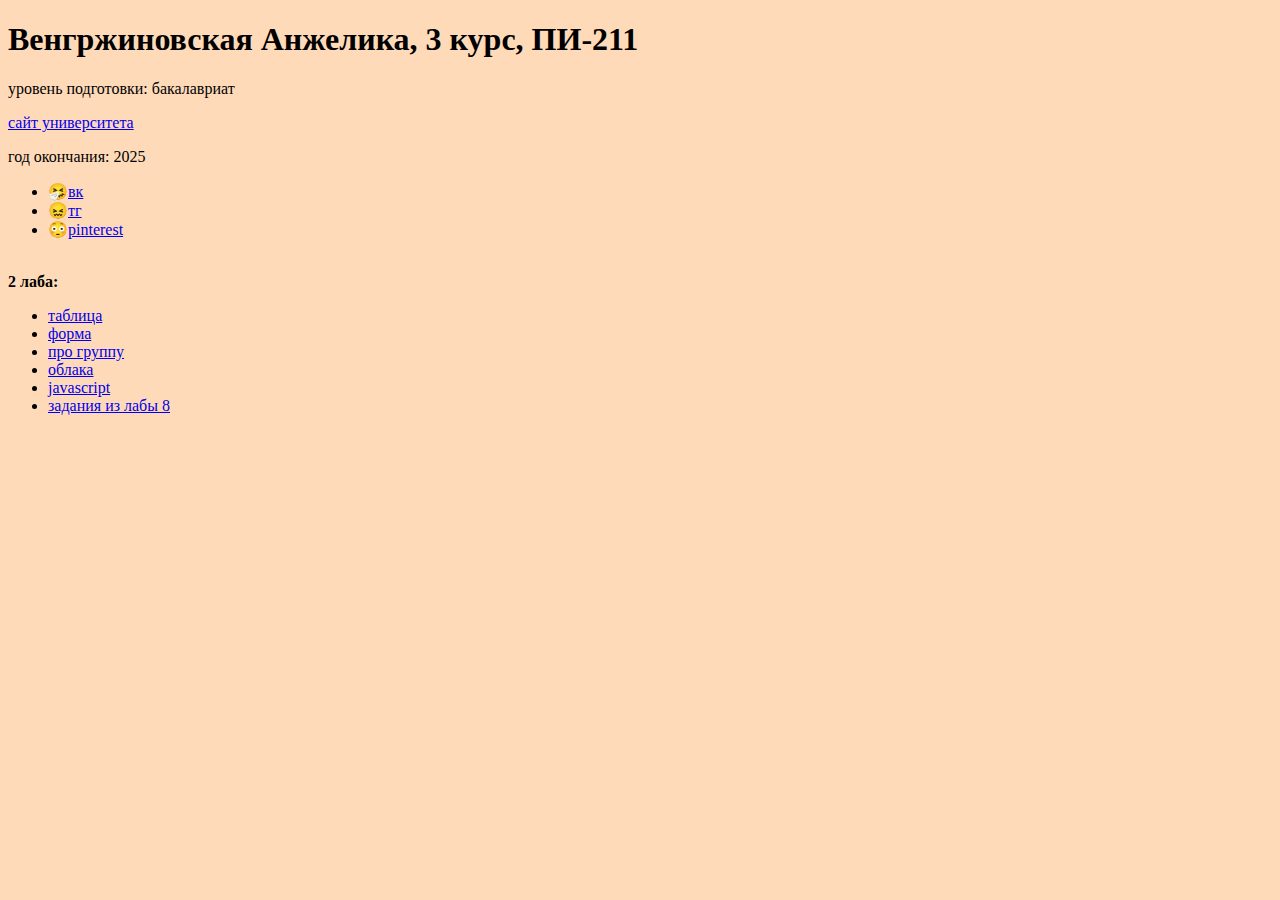
==== commit 1fe248b5: "lab 8" ====
--- a/index.html
+++ b/index.html
@@ -25,6 +25,7 @@
     <li><a href="about_group.html">про группу</a></li>
     <li><a href="cloud_lab/clouds.html">облака</a></li>
     <li><a href="js_lab.html">javascript</a></li>
+    <li><a href="lab8/tasks_list.html">задания из лабы 8</a></li>
 </ul>
 </body>
 </html>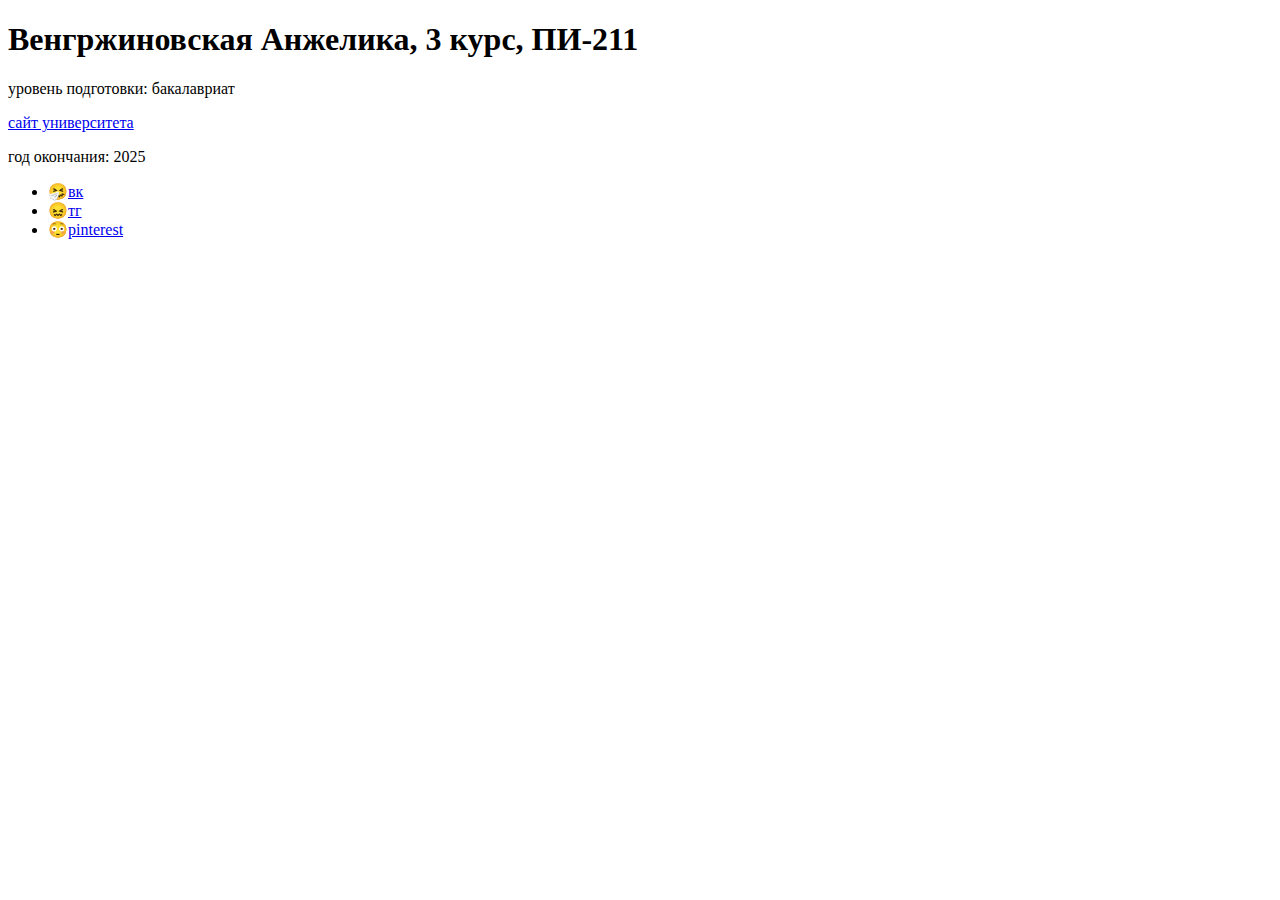
==== commit 64d99a9e: "Merge pull request #1 from a-vengrzhinovskaya/lab-1" ====
--- a/index.html
+++ b/index.html
@@ -2,30 +2,17 @@
 <html lang="en">
 <head>
     <meta charset="UTF-8">
-    <title>about me</title>
-    <link rel="shortcut icon" href="favicon.ico" type="image/x-icon">
+    <title>Lab 1</title>
 </head>
-<body style="background-color: peachpuff">
+<body>
 <h1>Венгржиновская Анжелика, 3 курс, ПИ-211</h1>
 <p>уровень подготовки: бакалавриат</p>
 <a href="https://kemsu.ru/">сайт университета</a>
 <p>год окончания: 2025</p>
-
 <ul>
     <li><span>🤧</span><a href="https://vk.com/kunjjutt">вк</a></li>
     <li><span>😖</span><a href="https://t.me/kunjjutt">тг</a></li>
     <li><span>😳</span><a href="https://ru.pinterest.com/moldycookies/">pinterest</a></li>
 </ul>
-<br>
-
-<b>2 лаба:</b>
-<ul>
-    <li><a href="table.html">таблица</a></li>
-    <li><a href="contact_me.html">форма</a></li>
-    <li><a href="about_group.html">про группу</a></li>
-    <li><a href="cloud_lab/clouds.html">облака</a></li>
-    <li><a href="js_lab.html">javascript</a></li>
-    <li><a href="lab8/tasks_list.html">задания из лабы 8</a></li>
-</ul>
 </body>
 </html>